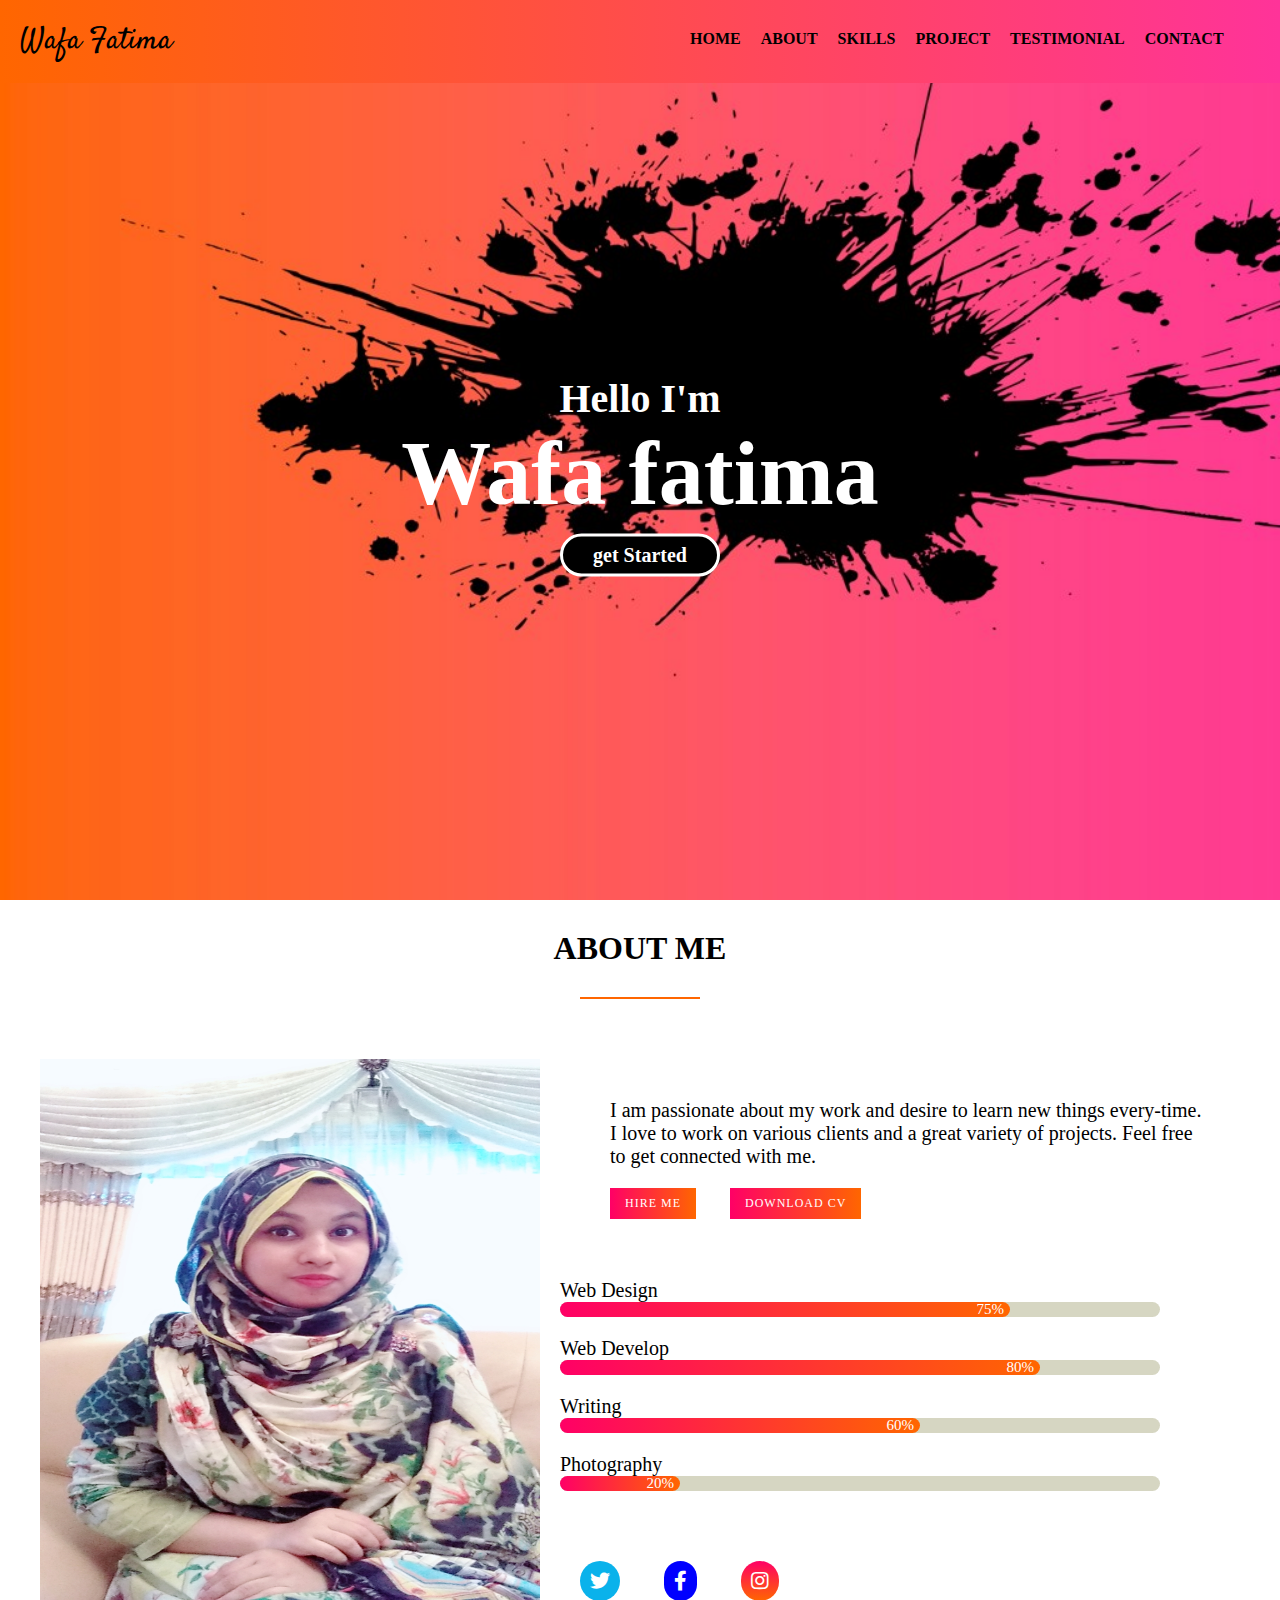
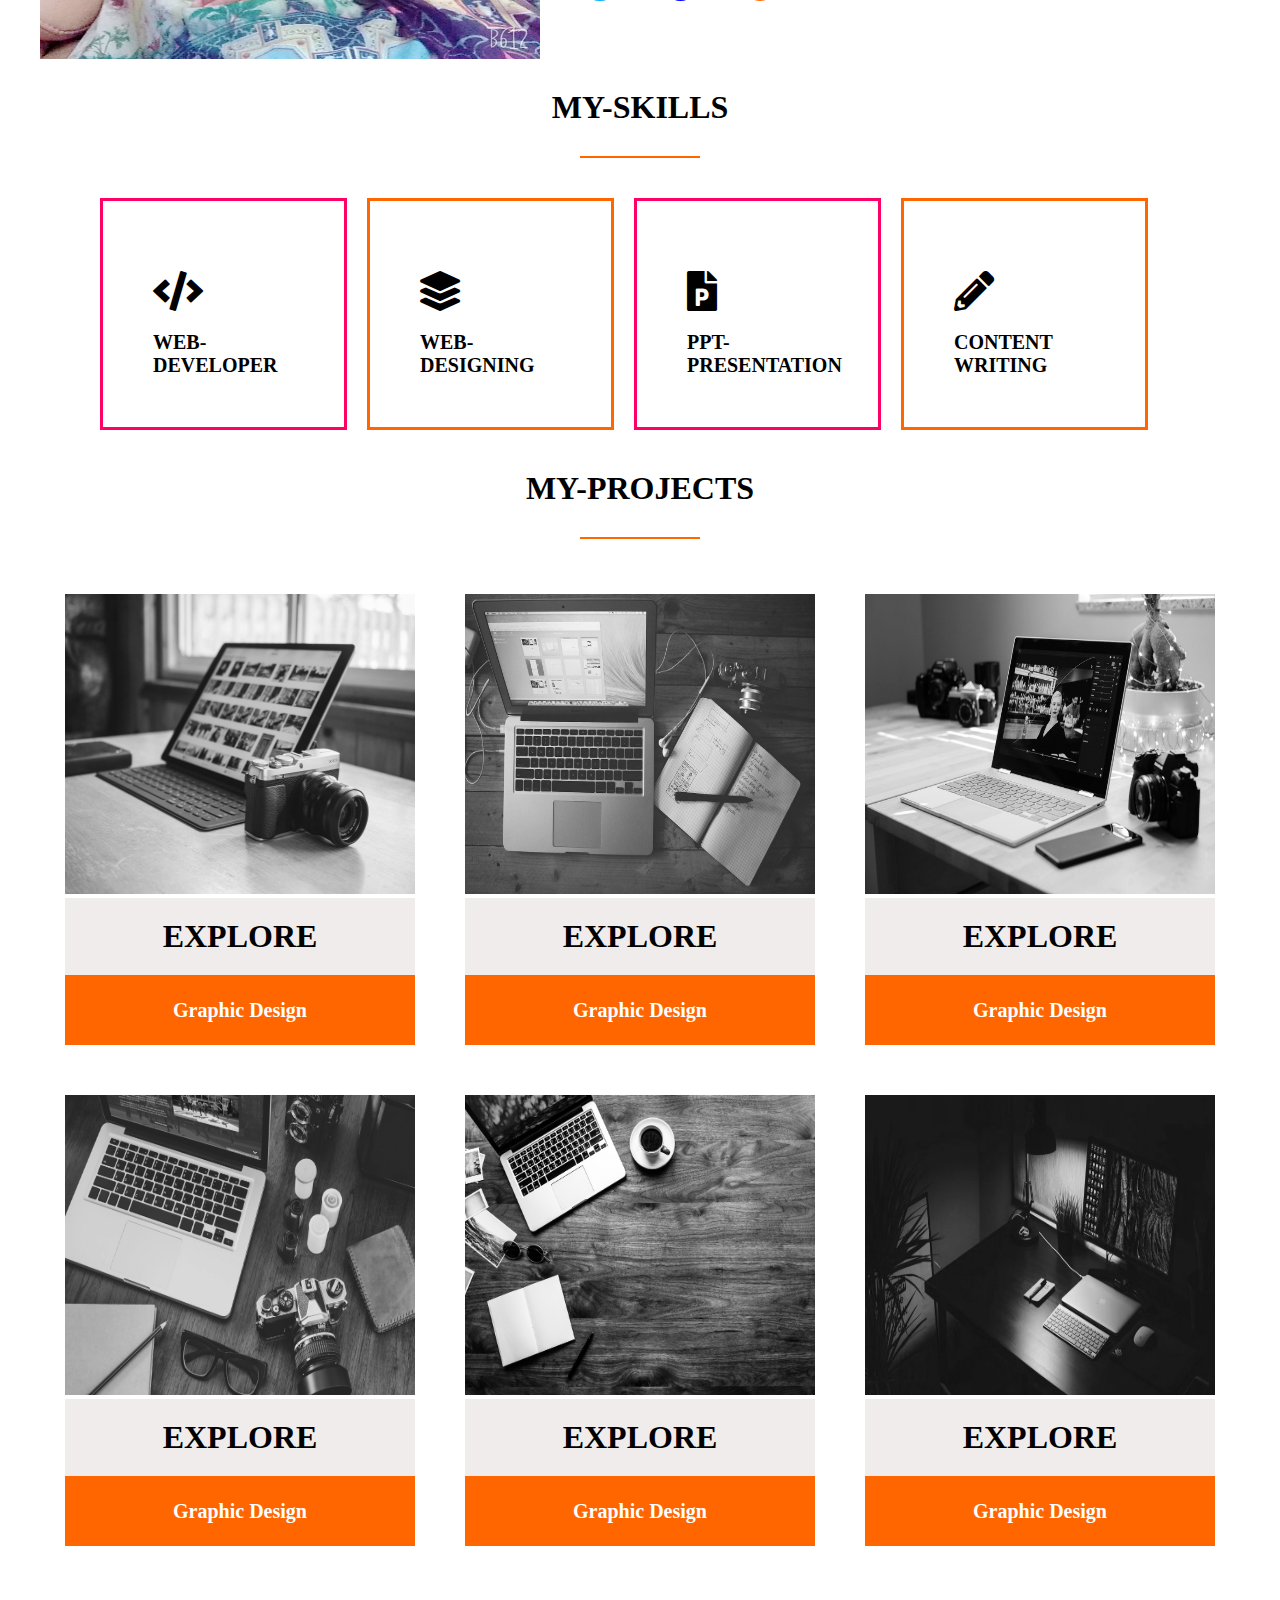
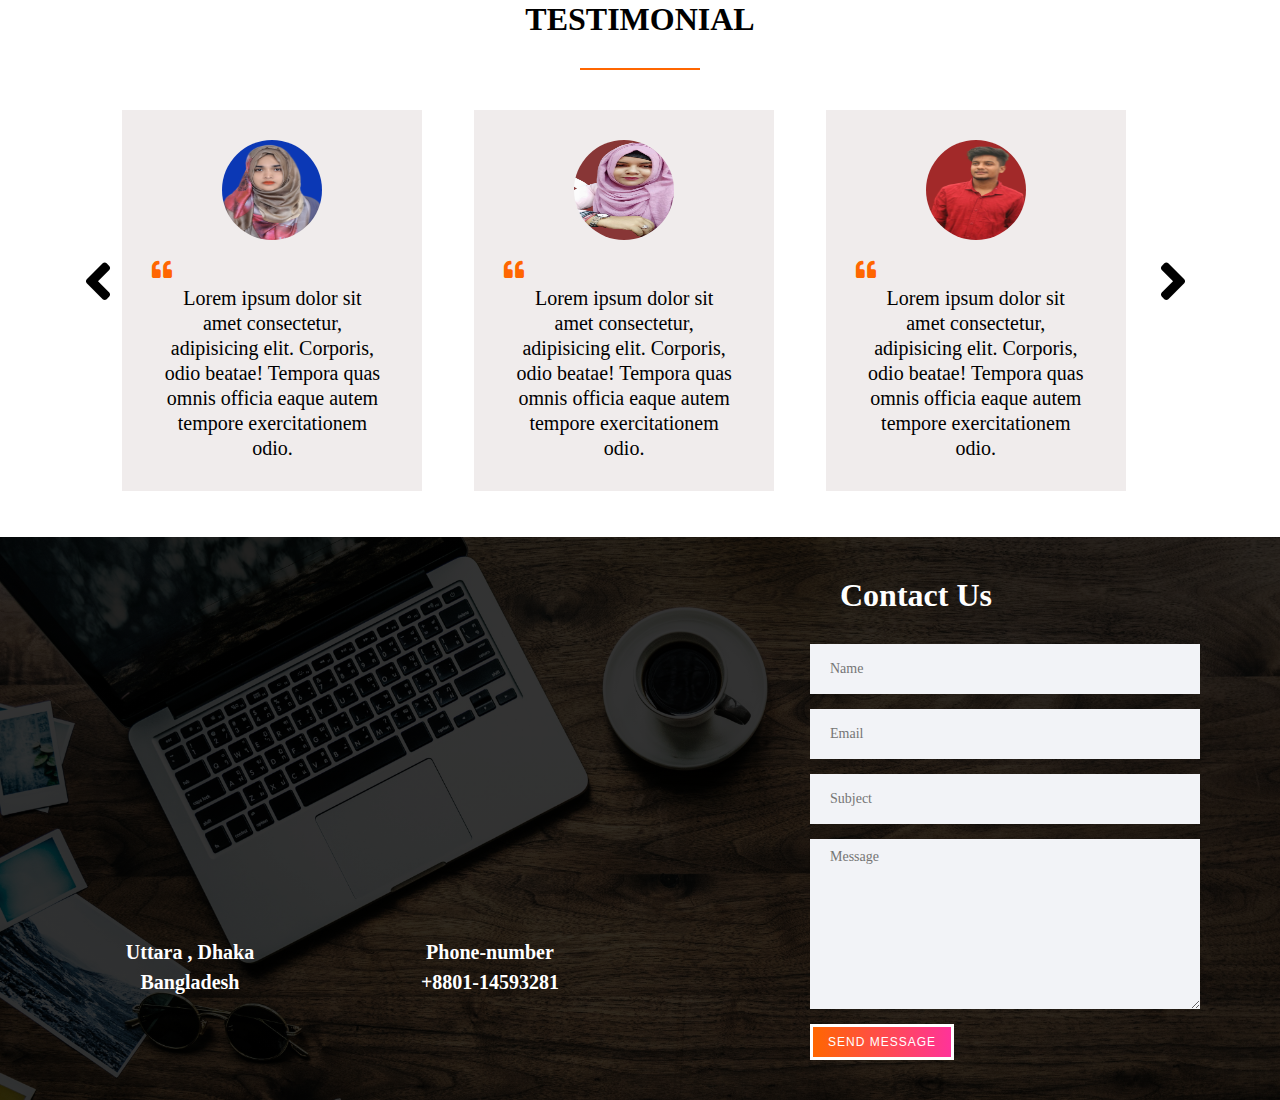
==== index.html @ d3fa4fb0 "first comment" ====
<!DOCTYPE html>
<html lang="en">
<head>
    <meta charset="UTF-8">
    <meta name="viewport" content="width=device-width, initial-scale=1.0">
    <meta http-equiv="X-UA-Compatible" content="ie=edge">
    <title>Wafa</title>
    <link rel="stylesheet" href="css/style.css">
    <link rel="stylesheet" href="https://use.fontawesome.com/releases/v5.8.2/css/all.css">
    <link rel="stylesheet" href="css/owl.carousel.css">
    <link rel="stylesheet" href="css/owl.theme.default.min.css">
    <link rel="stylesheet" href="css/lightbox.min.css">
    <link href="https://fonts.googleapis.com/css?family=Old+Standard+TT:400,400i,700|Pacifico|Satisfy&display=swap" rel="stylesheet">
    <link href="https://fonts.googleapis.com/css?family=Bitter:400,400i,700&display=swap&subset=latin-ext" rel="stylesheet">
    <link rel="stylesheet" href="https://use.fontawesome.com/releases/v5.8.2/css/all.css">
   
<body>
    <!-- header area -->
<div class="header-area ">
     <div class="header " id="home">  
        <div class="logo">
            <a href="#home">Wafa Fatima</a>
        </div>
       <a href="#menu" class="show-menu">=</a>
      <div class="menu" id="menu">
           
        <ul>
            <li><a href="#home">HOME</a></li>
            <li><a href="#about">ABOUT</a></li>
            <li><a href="#skill">SKILLS</a></li>
            <li><a href="#project">PROJECT</a></li>
            <li><a href="#testimonial">TESTIMONIAL</a></li>
            <li><a href="#contact">CONTACT</a></li>
        </ul>
           <a href="#" class=hide-menu>+</a>
       
      </div>
      
    </div>
        <div class="text ">
            <h2>Hello I'm</h2>
            <h1>Wafa fatima</h1>
            <div class="get-started">get started</div>
        
        </div>
        
</div>

<!--about area -->
<div class="about-area overflow" id="about">
  <h1 class="heading">About Me </h1>
  <div class="border"></div>
    <div class="about-me">
      <div class="about-image">
        <img src="images/me5.jpg" alt="">
    </div>
    <div class="about-details">
      <h3>I'm a Web Designer </h3>
      <p>I am passionate about my work and desire to learn new things every-time. I love to work on various clients and a great variety of projects. Feel free to get connected with me. </p>
      <a href="#pop-up" class=" btn btn-info">Hire Me</a>
      <a href="cv.html" target="_blank" class="btn btn-cv">Download CV</a></div>
     
  <!-- to show progress -->
  <div class="progress-area">
  <div class="one-progress">
      <p>web design</p>
          <div class="progress">
              <div class="progress-bar p1"><span>75%</span>
              </div>
          </div>
  </div>
      <div class="one-progress">
              <p>web develop</p>
              <div class="progress">
                  <div class="progress-bar p2"><span>80%</span>
                  </div>
              </div>
              
      </div>
      <div class="one-progress">
          <p>writing </p>
          <div class="progress">
              <div class="progress-bar p3"><span>60%</span>
              </div>
          </div> 
      </div>
      <div class="one-progress">
              <p>photography</p>
              <div class="progress">
                  <div class="progress-bar p4"><span>20%</span>
                  </div>
              </div> 
      </div>
  </div>
  <!-- follow section -->
      <div class="about-follow-me" >
            <a href="https://twitter.com/WafaFatima19"><i class="fab fa-twitter"></i></a>
            <a href="https://www.facebook.com/wafafatima11"><i class="fab fa-facebook-f" ></i></a>
            <a href="https://www.instagram.com/wafafatima11/"><i class="fab fa-instagram"></i></a>
      </div>
    
    </div>
    <!-- pop up message -->
    <div class="pop-up" id="pop-up">
        <div class="pop-up-box">
                <a href="#">+</a>
                I am a hard-working student with proven
            leadership and organizational skills. I am
            seeking to apply my abilities to fill the
            internship role in your company. I am a
            dedicated team player who can be relied
            upon to help your company achieve goals.
      
    </div>
    </div>
  </div>
 


<div class="skill-area overflow" id="skill">
        <div class="heading"> <h1>MY-SKILLS </h1>
            <div class="border"></div>
        </div>
    <div class="skill-row">
        <div class="skill-column" >
        <div class="skill-1">
            <i class="fas fa-code"></i>
            <h1>web-developer</h1>
        </div>
        </div>
        <div class="skill-column">
            <div class="skill-2">
                    <i class="fas fa-layer-group"></i>
                    <h1>web-designing</h1>
                    
            </div>
        </div>
        <div class="skill-column">
            <div class="skill-3">
                    <i class="fas fa-file-powerpoint"></i>
                    <h1>ppt-presentation</h1>
                   
            </div>
        </div>
        <div class="skill-column" >
            <div class="skill-4" >
                    <i class="fas fa-pencil-alt"></i>
                    <h1>Content writing</h1>
                  
            </div>
        </div>
    </div>
</div>
<div class="project-area overflow" id="project">
        <div class="heading"> <h1>my-projects</h1>
            <div class="border"></div>
        </div>
        <div class="project-row">
                <div class="project-column">
                        <a href="images/3.jpg" data-lightbox="mygallery"><img src="images/3.jpg" alt=""></a>
                    <h1>explore</h1>
                    <h3>graphic design</h3>
                </div>
                <div class="project-column">
                        <a href="images/4.jpg" data-lightbox="mygallery"><img src="images/4.jpg" alt=""></a>
                    <h1>explore</h1>
                        <h3>graphic design</h3>
                </div>
                <div class="project-column">
                        <a href="images/5.jpg" data-lightbox="mygallery"><img src="images/5.jpg" alt=""></a>
                    <h1>explore</h1>
                    <h3>graphic design</h3>
            </div>
            <div class="project-column">
                    <a href="images/6.jpg" data-lightbox="mygallery"><img src="images/6.jpg" alt=""></a>
                    <h1>explore</h1>
                    <h3>graphic design</h3>
            </div>
            <div class="project-column">
                    <a href="images/31.jpg" data-lightbox="mygallery"><img src="images/31.jpg" alt=""></a>
                    <h1>explore</h1>
                    <h3>graphic design</h3>
            </div>
            <div class="project-column">
                    <a href="images/9.jpg" data-lightbox="mygallery"><img src="images/9.jpg" alt=""></a>
                    <h1>explore</h1>
                    <h3>graphic design</h3>
                    </div>
                </div>
</div>

<div class="testimonial-area overflow" id="testimonial">
    <div class="heading"> <h1>testimonial</h1>
        <div class="border"></div>
    </div>
        <div class="testimonial-row">
                <div class="testimonial owl-carousel">
                <div class="testimonial-column">
                    <div class="testimonial-image">
                            <img src="images/4.png" alt="">
                    </div>
                    <i class="fas fa-quote-left"></i>
                    <p> Lorem ipsum dolor sit amet consectetur, adipisicing elit. Corporis, odio beatae! Tempora quas omnis officia eaque autem tempore exercitationem odio.</p>
                </div>
            <div class="testimonial-column">
                <div class="testimonial-image">
                        <img src="images/2.png" alt="">
                </div>
                <i class="fas fa-quote-left"></i>
                <p>Lorem ipsum dolor sit amet consectetur, adipisicing elit. Corporis, odio beatae! Tempora quas omnis officia eaque autem tempore exercitationem odio.</p>
            </div>
            <div class="testimonial-column">
                <div class="testimonial-image">
                        <img src="images/3.png" alt="">
                </div>
                <i class="fas fa-quote-left"></i>
                <p>Lorem ipsum dolor sit amet consectetur, adipisicing elit. Corporis, odio beatae! Tempora quas omnis officia eaque autem tempore exercitationem odio.</p>
            </div>
            <div class="testimonial-column">
                <div class="testimonial-image">
                        <img src="images/1.png" alt="">
                </div>
                <i class="fas fa-quote-left"></i>
                <p>Lorem ipsum dolor sit amet consectetur, adipisicing elit. Corporis, odio beatae! Tempora quas omnis officia eaque autem tempore exercitationem odio.</p>
            </div>
        </div>
    </div>
</div>
<div class="message-area overflow" id="contact">
        <div class="message-row">
           
                <div class="message-column">
                        <h2>Uttara , Dhaka <br>Bangladesh </h2>
                       
                </div>
                <div class="message-column">
                       <h3>Phone-number <br> +8801-14593281</h3>
                </div>
           
        <div class="message-wrapper">
                <h1>contact us </h1>
            <div class="message-box">
                <input type="text" class="message-control" placeholder="Name">
            </div>
            <div class="message-box">
                <input type="text" class="message-control" placeholder="Email">
            </div>
            <div class="message-box">
                <input type="text" class="message-control" placeholder="Subject">
            </div>
            <div class="message-box">
               <textarea name="" id="message" cols="30" rows="10" class="message-control" placeholder="Message"></textarea>
            </div>
            <div class="message-box">
              <input type="submit" class="btn btn-primary" value="Send Message">
            </div>
        </div>
</div>
<div class="footer-area overflow">
   
      

</div>

</div>


<script src="js/lightbox-plus-jquery.min.js"></script>
<script src="js/lightbox.min.js"></script>
<script src="js/jquery-3.4.1.min.js"></script>
<script src="js/owl.carousel.js"></script>
<script>
$('.testimonial').owlCarousel({
        loop:true,
        autoplay:true,
        nav: true,
        navText: ['<i class="fa fa-angle-left"></i>', '<i class="fa fa-angle-right"></i>'],
        responsive:{
            0:{
                items:1
            },
            600:{
                items:2
            },
            1000:{
                items:3
            }
        }

   

 
  });
    </script>
</body>
</html>
---- css/style.css ----
*{
  margin: 0;
  padding: 0;
}
.overflow{
  overflow: hidden;
}
.auto-width{
  margin: 0 auto;
  width: 1000px;
}

.border{
  width: 120px;
  height: 2px;
  background-color: #ff6600;
  margin: 30px auto;  
}
.heading{
  margin-top: 30px;
  text-align: center; 
  text-transform: uppercase;
}


.header-area{
  height: 100vh;
  background-size: cover;
  background-image: url("../images/17.JPG");
  width: 100%;
}
.header{
  background-image: linear-gradient(to right ,#ff6600, #ff3399);
  width: 100%;
 z-index: 999;
 position: fixed;
}
.logo{
  float: left;
  margin: 20px;
}
.logo a {
  font-family: 'Satisfy', cursive;
  color: black;
  text-decoration: none;
  font-size: 30px;
}
.menu{
  float: right;
  width: 600px;
  margin: 0 auto;
  transition: .7s ease;
}
.menu ul{

}
.menu ul li{
  list-style: none; 
}
.menu ul li a {
  text-decoration: none;
  color: #000;
  font-weight: bolder;
  font-family: 'Old Standard TT', serif;
  padding:  10px;
  float: left;
  margin: 20px 0;
}
.menu ul li a:hover{
  color: white;
  font-weight: bolder;
}


.show-menu{
  position: absolute;
  top: 0;
  right: 0;
  padding: 20px;
  font-size: 40px;
  color: black;
  display: none;
  text-decoration: none;
}
.hide-menu{
 transform: rotate(45deg);
 font-size: 40px;
 color: black;
 display: none;
 text-decoration: none;
}

.text{
  width: 100%;
  position: absolute;
  top: 50%;
  left: 50%;
  transform: translate(-50%, -50%);
  -ms-transform: translate(-50%, -50%);
}
.get-started{
  border-radius: 50px;
  background-color: #000;
  width: 140px;
  text-align: center;
  padding: 7px;
  cursor: pointer;
  font-size: 20px;
  font-family: 'Old Standard TT', serif;
  font-weight: bold;
  color: white;
  top: 120%;
  left: 50%;
  transform: translate(-50%, -50%);
  position: absolute;
  border-color: white;
  border: solid;
  text-transform: capitalize;
}
.get-started:hover{
  border-color: black;
  background-color: white;
  color: #000;
}
.text h2{
  color: white;
  font-size: 40px;
  font-family: 'Old Standard TT', serif;
  text-align: center;
}
.text h1{
  color: white;
  font-size: 90px; 
  font-weight: bolder;
  text-align: center;
}
.about-area{
  width: 100%;
  position: relative;
}

.about-me {
  width: 1200px;
  margin: 0 auto;
  margin-top: 60px;
}


.about-image {
  width: 500px;
  height: 600px;
  float: left;
  margin-right: 20px;
}
.about-image img{
  width: 100%;
  height: 100%;
}
.about-details {
  width: 600px;
  float: left;
  margin-left: 50px;
}
.about-details h3 {
  font-size: 30px;
  margin-bottom: 10px;
}

.about-details p {
  font-size: 20px;
  margin-bottom: 20px;
}
.btn{
  float: left;
  text-decoration: none;
  color: white;
  background-image: linear-gradient(to right ,#ff0066,  #ff6600 );
  text-align: center;
}
 .btn-info {
  transition: .5s ease;

 }
.btn-info:hover {
  color: black;
  border: 1px solid #000;
  background-image: none;
  font-weight: bolder;
  background-color: #fff;
}

.btn-cv {
  transition: .5s ease;
  margin-left: 30px;
 }
.btn-cv:hover {
  color: black;
  border: 1px solid #000;
  background-image: none;
  font-weight: bolder;
}
.pop-up{
  width: 100%;
  height: 100%;
  background-color: rgba(0,0,0,0.7);
  position: absolute;
  top: 0;
  visibility: hidden;
  opacity: 0;

}
.pop-up-box{
  width: 400px;
  height: 200px;
  padding: 60px;
   color: white;
  background-image: linear-gradient(to right ,#ff0066,  #ff6600 );
  border-radius: 4px;
  font-size: 20px;
  line-height:30px;
  position: relative;
  top: 50%;
  left: 50%;
  transform: translate(-50%,-50%);
  visibility: hidden;
  opacity: 0;
 
}
#pop-up:target{
  opacity: 1;
  visibility: visible;
}
#pop-up:target .pop-up-box{
  opacity: 1;
  visibility: visible;
}
.pop-up-box a{
  position: absolute;
  top: 0;
  right: 14px;
  transform: rotate(45deg);
  font-size: 42px;
  text-decoration: none;
  color: white;
}
.fab{
  font-size: 20px;
  padding: 10px;
  border-radius: 50px;
  margin: 20px;
}
.fa-facebook-f{
  color: white;
  background-color: blue;
}
.fa-instagram{
  color: #fff;
  background-image:linear-gradient(#ff0066 , #ff6600);
}
.fa-twitter{
  color: white;
  background-color: rgb(10, 178, 235);
}
.progress-area{
  float: left;
}
.one-progress{
  margin: 20px 0px 0px 0px;
}
.one-progress p {
  text-transform: capitalize;
  font-size: 20px;
}
.progress{
  background-color: #d6d6c2;
  width: 600px;
  height: 15px;
  border-radius: 12px;
}
.progress-bar{
  height: 15px;
  background-image: linear-gradient(to right ,#ff0066,  #ff6600 );
  border-radius: 12px;
  }
.p1{
  width: 75%;
}
.p2{
  width: 80%;
}
.p3{
  width: 60%;
}
.p4{
  width: 20%;
}
.progress-bar span{
  float: right;
  margin-right: 6px;
  line-height: 15px;
  font-size: 15px;
  color: white;
}
.about-follow-me{
  float: left;
  margin-top: 50px;

}
.skill-area{
  width: 100%;
 
}
.skill-row{
  width: 1100px;
  margin: 0 auto;
}
.skill-column{
  width: 247px;
  margin: 10px;
  float: left;
  background-color: #fff;
  transition: all ease .5s;
}
.skill-column h1{
  font-size:20px;
  text-transform: uppercase;
  }
.fas{
  font-size: 40px;
  margin: 20px 0;
}
.skill-1{
  padding: 50px;
  border: solid #ff0066; 

}
.skill-1:hover{
 
  background-color: #ff0066;
}

.skill-2{
  border: solid  #ff6600; 
  padding: 50px;
}
.skill-2:hover{
  background-color:  #ff6600;
}
.skill-3{
  border: solid #ff0066; 
  padding: 50px;
}
.skill-3:hover{
  background-color: #ff0066;
}
.skill-4{
  border: solid  #ff6600; 
  padding: 50px;
}
.skill-4:hover{
  background-color:  #ff6600; 
}

.project-area{
  width: 100%;
}
.project-row{
  width: 1200px;
  margin: 0 auto;
 
}
.project-column{
  float: left;
  margin: 25px;
  overflow: hidden;
 
}
.project-column img{
  height: 300px;
  width: 350px;
  filter: grayscale(100%);
  transition: 1s;
  cursor: zoom-in;
}

.project-column h1{
  background-color: rgb(240, 236, 236);
  text-align: center;
  text-transform: uppercase;
  padding: 20px 0;
  

}
.project-column h3{
  background-color: #ff6600;
  padding: 20px 0;
  text-transform: capitalize;
  text-align: center;

}

.project-column img:hover {
  filter: grayscale(0);
  transform: scale(1.1);
}

.testimonial-area{
}
.testimonial-row{
  width: 1055px;
  margin: 0 auto;
}
.testimonial-column{
  width: 300px;
  margin: 10px;
  background-color: rgb(240, 236, 236);
  
}
.testimonial-column p {
  line-height: 25px;
  font-size: 20px;
  padding:  5px 40px 30px 40px;
  text-align: center;
  
}
.testimonial-image{
  padding-top: 30px;
  width: 100px;
  margin: 0 auto;
  
}
.testimonial-image img{
  height: 100px;
  border-radius: 100%;
}
.owl-nav {
  font-size: 55px;
  display: inline-block;
  margin-top: -30px;
  font-size: 60px;
}
.owl-prev, .owl-next {
  position: absolute;
}
.owl-prev {
  left: -30px;
  top: 150px;
}
.owl-next {
  right: -20px;
  top: 150px;
  
}
.fa-quote-left{
  padding-left: 30px;
  margin-bottom: -40px;
  font-size: 20px;
  color: #ff6600;
}
.message-area{
  width: 100%;
  background-image: linear-gradient(rgba(0,0,0,.8),rgba(0,0,0,.8)),url(/images/31.jpg);
  background-size: cover;
 
}
.message-row{
  width: 1200px;
  margin: 0 auto;
  padding-top: 10px;
}
.message-column{
  width: 300px;
  font-weight: bolder;
  text-align: center;
  margin-top: 390px;
  float: left;
}
.message-column h2,h3{
  width: 100%;
  line-height: 30px;
  font-size: 20px; 
  color: #fff;
  font-family: 'Old Standard TT', serif;
}

.message-wrapper{
  width: 350px;
  margin-right: 80px;
  float: right;
}
.message-wrapper h1{
  padding: 30px;
  color: white;
  text-transform: capitalize;
  font-family: 'Old Standard TT', serif;
}
.message-box{
 margin-bottom: 15px;
}
.message-control{
  box-shadow: none;
  background: 0 0;
  border: transparent;
  background: #f2f3f7;
  height: 30px;
  font-weight: 400;
  display: block;
  width: 100%;
  padding: 10px 20px;
  font-size: 14px;
  color: #555;
  font-family: inherit;
}
#message{
  height: 150px;
}
.btn-primary {
  background-image: linear-gradient(to right ,#ff6600, #ff3399);
  color: #fff;
 border: #fff solid ;
}
.btn {
  margin-right: 4px;
  margin-bottom:40px;
  font-size: 12px;
  font-weight: 400;
  text-transform: uppercase;
  letter-spacing: 1px;
  padding: 8px 15px!important;
 
}

@media screen and (max-width:900px)
{ 
  .show-menu , .hide-menu{
    
    display: block;
  }
  .menu{
    height: 400px;
    background-color: #ff0066;
    width: 100%;
    text-align: center;
    display: none;
    position: fixed;
    top: 0;
    right: 0;
    z-index: 1;
    
  }
  .menu ul li{
    margin-top: 40px;
  }
  .menu ul li a {
    float: none;
    color: #000;
    text-decoration-line: underline;
  }
  .menu:target {
   display: block;
  }
  .menu:target .show-menu {
    
   }
  
  .hide-menu{
    position: absolute;
    top: 5px;
    right: 20px;
  }
  .header-area{
    background-image: linear-gradient(to right ,#ff0066,  #ff6600 );
    height: 100px;
  }
  .text{
    display: none;
  }
  .about-me{
    width: 80%;
    
  }
  .about-image{
    width: 100%;
    height: 300px;
    margin-right: 0;
  }
  .about-details{
    width: 100%;
    margin-left: 0;
  }
  .btn-cv{
    margin-left: 0;
  }
  .pop-up-box{
    width: 50%;
    height: 50%;
    padding: 30px;
    
  }
  .progress-area{
    width: 100%;
  }
  .progress{
    width: 100%;
  }
  .one-progress p {
    font-size: 15px;
  }
  .progress-bar span {
    font-size: 10px;
  }
  .fab{
    margin: 5px;
    font-size: 10px;
  }
  .skill-row{
    width: 100%;
  }
  .skill-column{
    width: 90%;
    margin: 15px;
  }

  .project-row{
    width: 80%;
  }
  .project-column{
    width: 80%;
  }
  .project-column img{
    width: 100%;
    height: 0%;
  }
  .project-column h1{
    font-size: 20px;
    padding: 10px 0;
  }
  .project-column h3{
    font-size: 15px;
    padding: 10px 0;
  }
  .testimonial-row{
    width: 100%;
  }
  .testimonial-column{
    width: 90%;
    margin: 10px;
  }
  .owl-nav{
    display: none;
  }
   .message-row{
    width: 100%;
  }
  .message-column{
    width: 100%;
    margin: 50px 0;
    
  }
  .message-wrapper{
    width: 90%;
   margin-right: 0;
  }
  .message-wrapper h1{
    padding: 10px;
  }
  .message-box{
    width: 70%;
  }
  
  
}
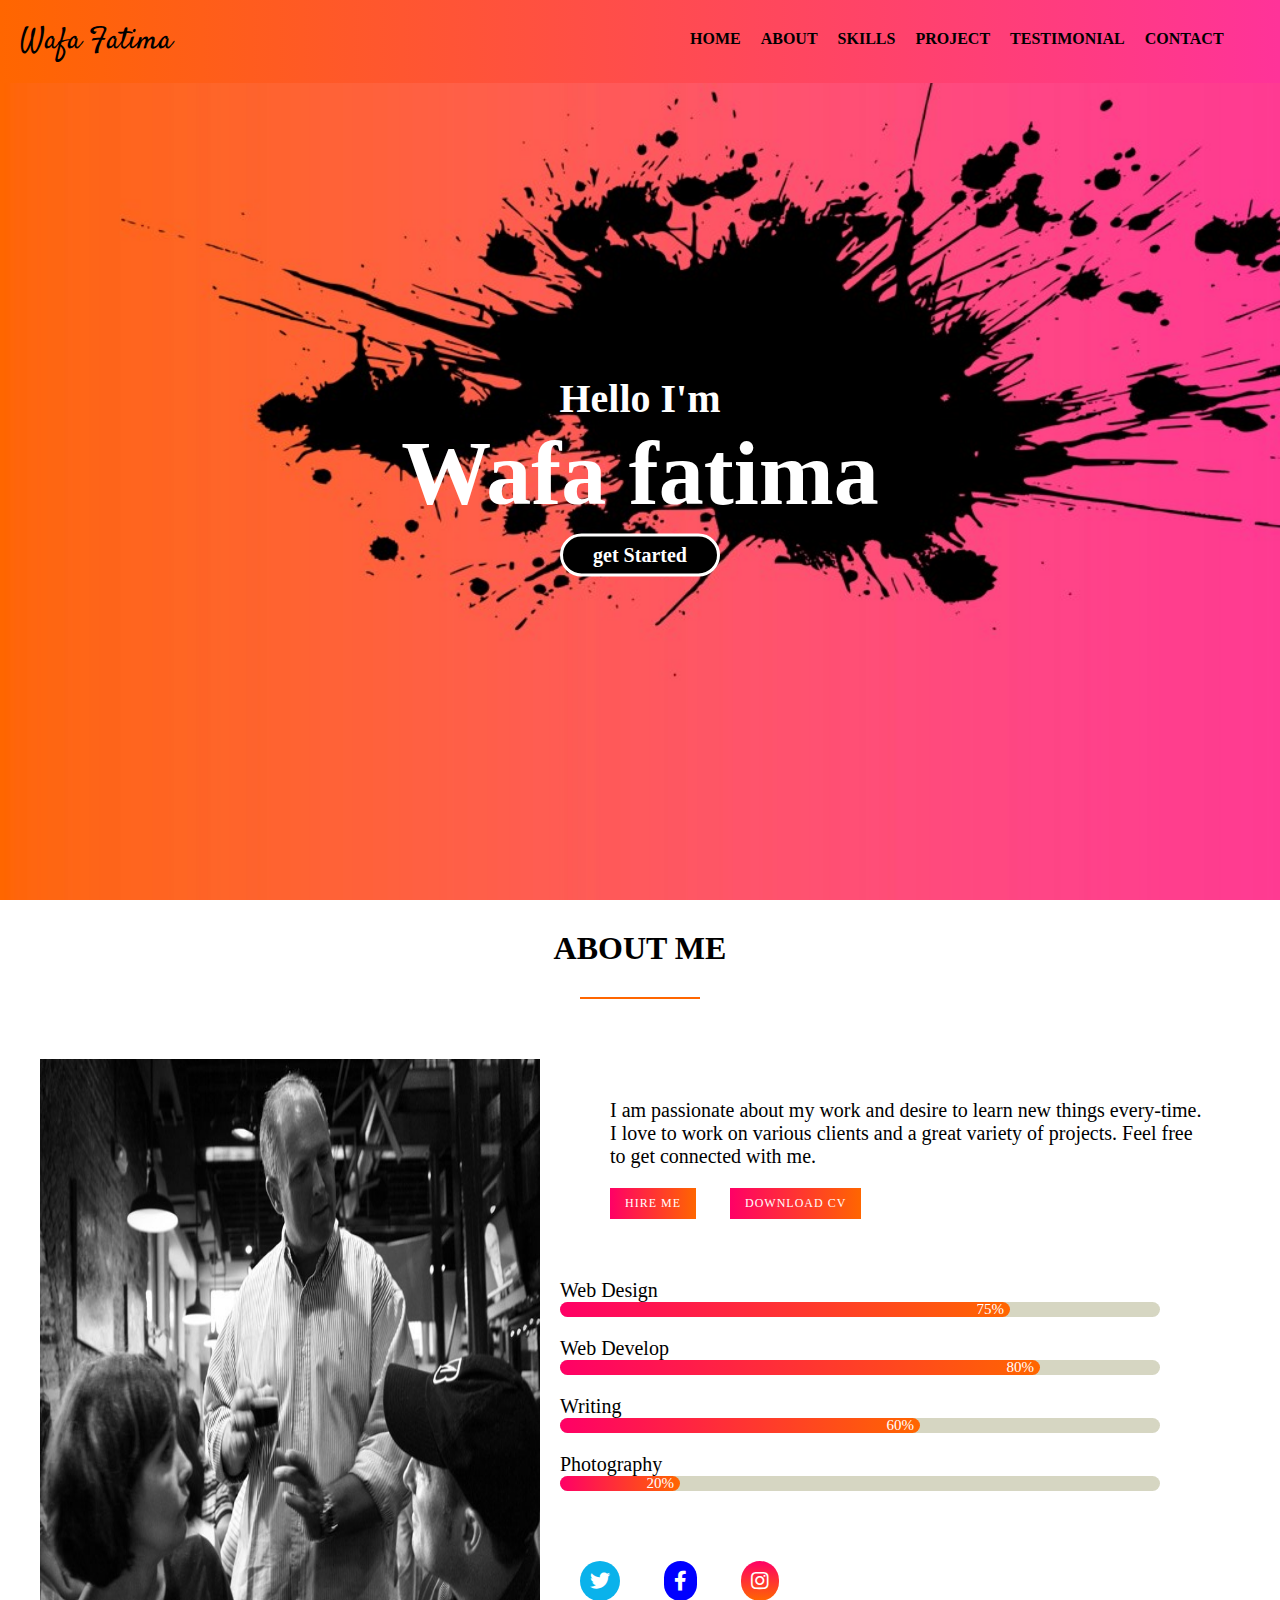
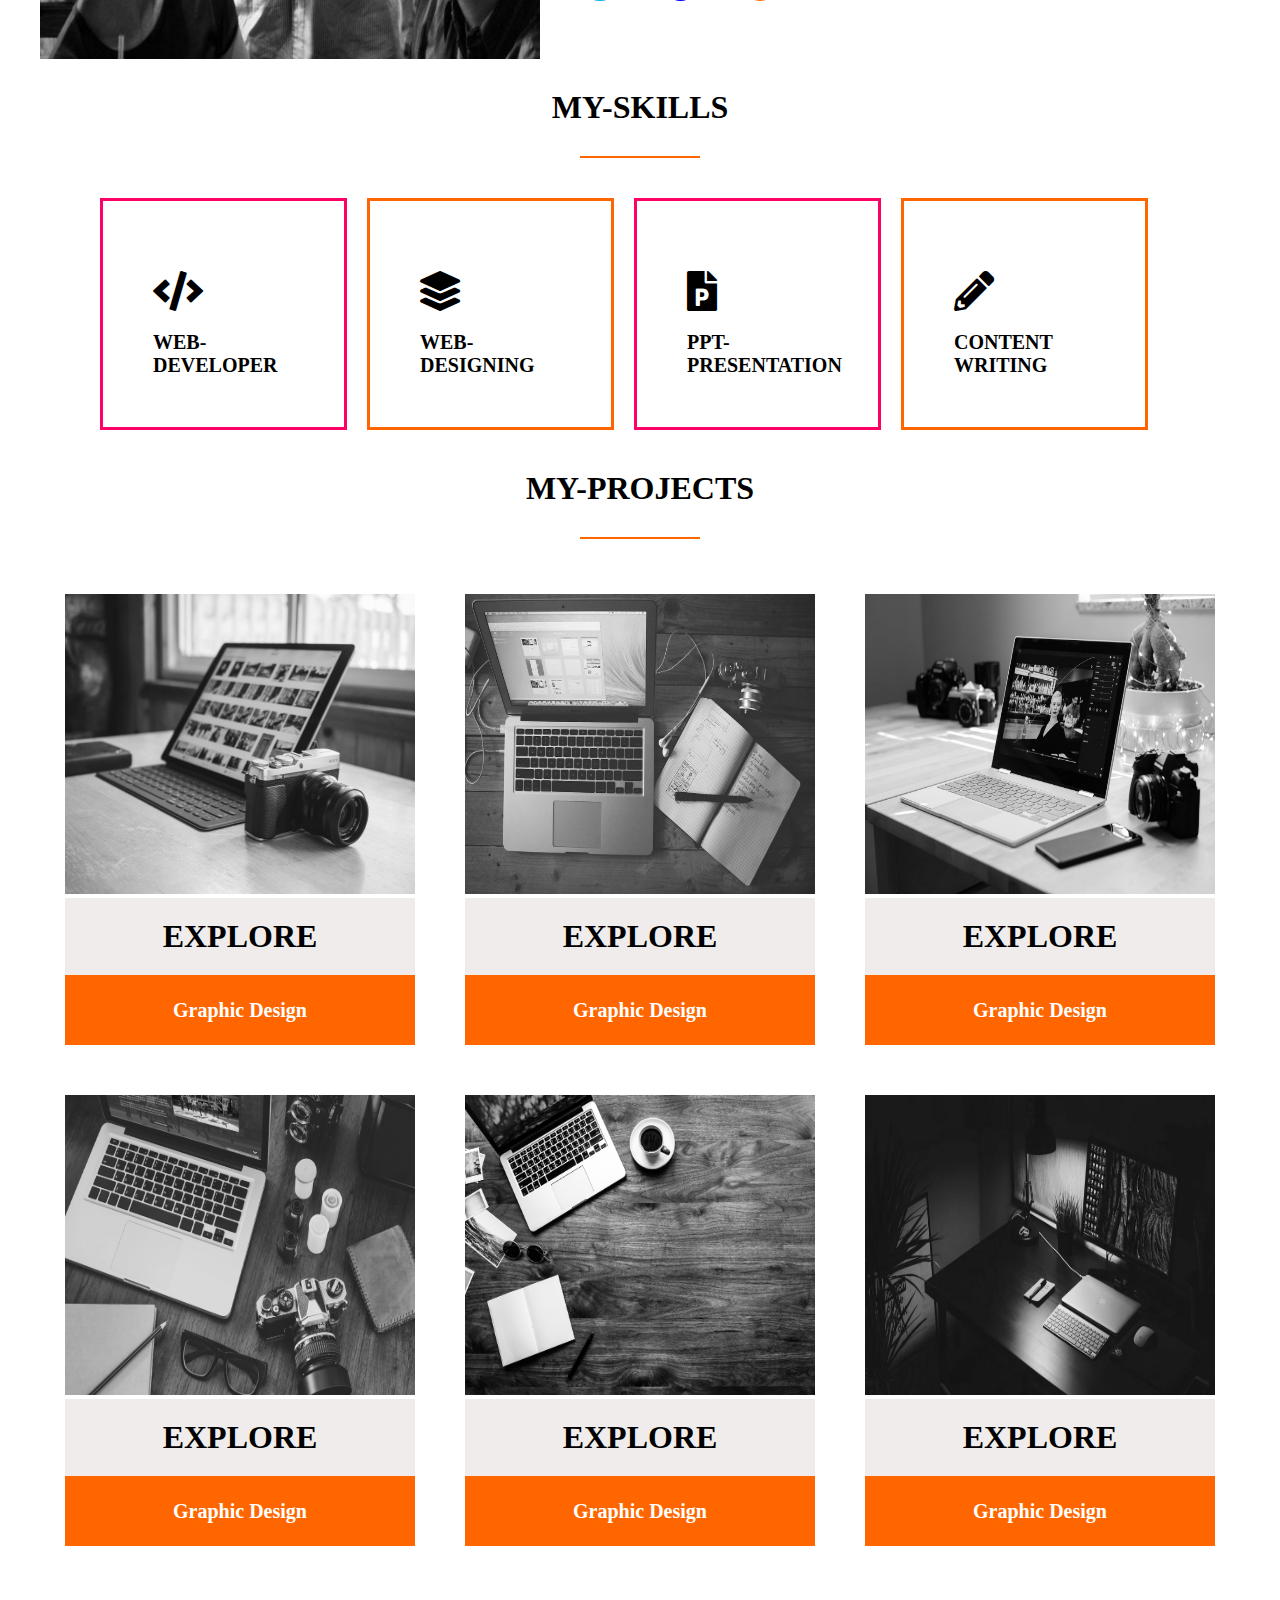
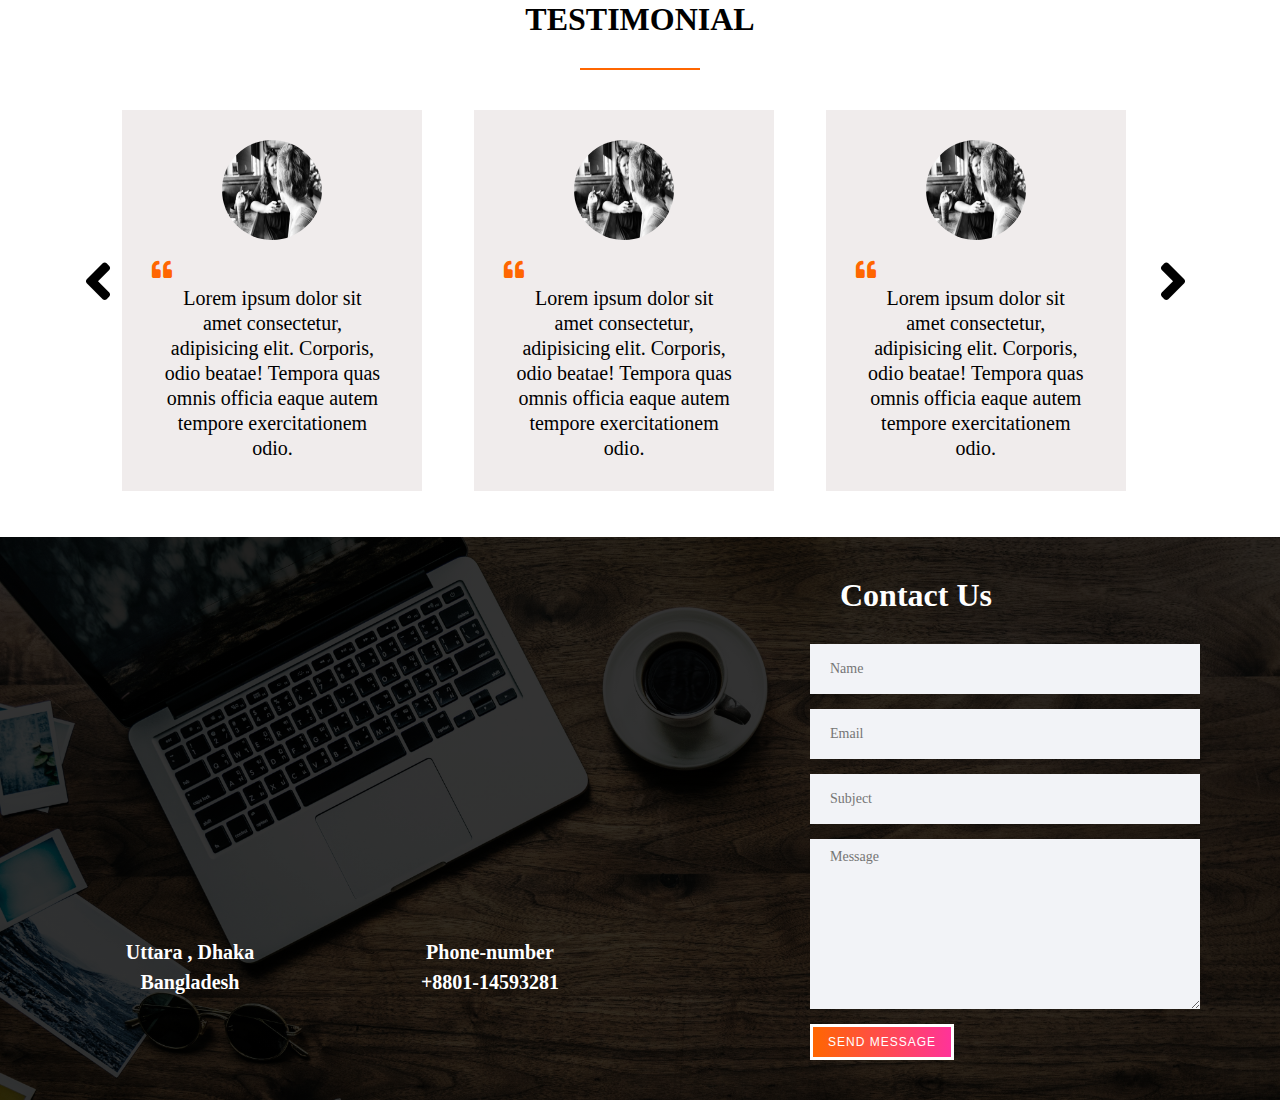
==== commit 11cddd58: "image changed" ====
--- a/index.html
+++ b/index.html
@@ -52,7 +52,7 @@
   <div class="border"></div>
     <div class="about-me">
       <div class="about-image">
-        <img src="images/me5.jpg" alt="">
+        <img src="images/1.jpg" alt="">
     </div>
     <div class="about-details">
       <h3>I'm a Web Designer </h3>
@@ -197,28 +197,28 @@
                 <div class="testimonial owl-carousel">
                 <div class="testimonial-column">
                     <div class="testimonial-image">
-                            <img src="images/4.png" alt="">
+                            <img src="images/30.jpg" alt="">
                     </div>
                     <i class="fas fa-quote-left"></i>
                     <p> Lorem ipsum dolor sit amet consectetur, adipisicing elit. Corporis, odio beatae! Tempora quas omnis officia eaque autem tempore exercitationem odio.</p>
                 </div>
             <div class="testimonial-column">
                 <div class="testimonial-image">
-                        <img src="images/2.png" alt="">
+                        <img src="images/30.jpg" alt="">
                 </div>
                 <i class="fas fa-quote-left"></i>
                 <p>Lorem ipsum dolor sit amet consectetur, adipisicing elit. Corporis, odio beatae! Tempora quas omnis officia eaque autem tempore exercitationem odio.</p>
             </div>
             <div class="testimonial-column">
                 <div class="testimonial-image">
-                        <img src="images/3.png" alt="">
+                        <img src="images/30.jpg" alt="">
                 </div>
                 <i class="fas fa-quote-left"></i>
                 <p>Lorem ipsum dolor sit amet consectetur, adipisicing elit. Corporis, odio beatae! Tempora quas omnis officia eaque autem tempore exercitationem odio.</p>
             </div>
             <div class="testimonial-column">
                 <div class="testimonial-image">
-                        <img src="images/1.png" alt="">
+                        <img src="images/30.jpg" alt="">
                 </div>
                 <i class="fas fa-quote-left"></i>
                 <p>Lorem ipsum dolor sit amet consectetur, adipisicing elit. Corporis, odio beatae! Tempora quas omnis officia eaque autem tempore exercitationem odio.</p>
